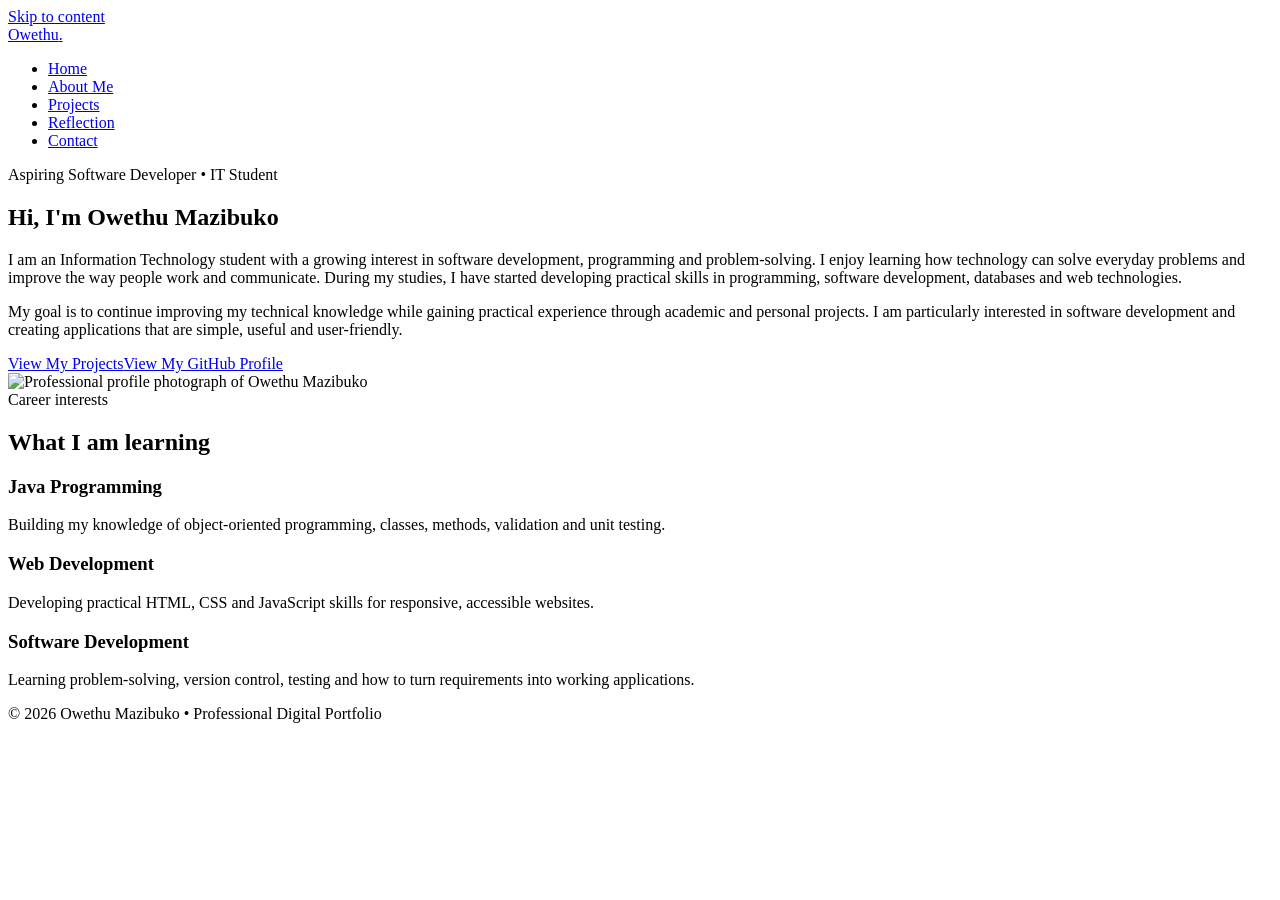
==== index.html @ 309514b4 "homepage" ====
<!doctype html><html lang="en"><head><meta charset="utf-8"><meta name="viewport" content="width=device-width,initial-scale=1"><meta name="description" content="Professional digital portfolio of Owethu Mazibuko, an aspiring software developer and Information Technology student."><title>Owethu Mazibuko | IT Student & Aspiring Software Developer</title><link rel="stylesheet" href="style.css"></head><body><a class="skip" href="#main">Skip to content</a><header class="nav"><div class="container nav-inner"><a class="brand" href="index.html">Owethu<span>.</span></a><nav aria-label="Main navigation"><ul><li><a class="active" href="index.html">Home</a></li><li><a href="about.html">About Me</a></li><li><a href="projects.html">Projects</a></li><li><a href="reflection.html">Reflection</a></li><li><a href="contact.html">Contact</a></li></ul></nav></div></header><main id="main"><section class="hero"><div class="container hero-grid"><div><div class="eyebrow">Aspiring Software Developer • IT Student</div><h1>Hi, I'm <span>Owethu Mazibuko</span></h1><p class="lead">I am an Information Technology student with a growing interest in software development, programming and problem-solving. I enjoy learning how technology can solve everyday problems and improve the way people work and communicate. During my studies, I have started developing practical skills in programming, software development, databases and web technologies.</p><p class="lead">My goal is to continue improving my technical knowledge while gaining practical experience through academic and personal projects. I am particularly interested in software development and creating applications that are simple, useful and user-friendly.</p><div class="buttons"><a class="btn" href="projects.html">View My Projects</a><a class="btn secondary" href="https://github.com/Mazi-debug" target="_blank" rel="noopener">View My GitHub Profile</a></div></div><img class="photo" src="images/profile.jpg" alt="Professional profile photograph of Owethu Mazibuko"></div></section><section class="section alt"><div class="container"><div class="eyebrow">Career interests</div><h2>What I am learning</h2><div class="grid3"><article class="card"><h3>Java Programming</h3><p class="muted">Building my knowledge of object-oriented programming, classes, methods, validation and unit testing.</p></article><article class="card"><h3>Web Development</h3><p class="muted">Developing practical HTML, CSS and JavaScript skills for responsive, accessible websites.</p></article><article class="card"><h3>Software Development</h3><p class="muted">Learning problem-solving, version control, testing and how to turn requirements into working applications.</p></article></div></div></section></main><footer><div class="container">© 2026 Owethu Mazibuko • Professional Digital Portfolio</div></footer></body></html>
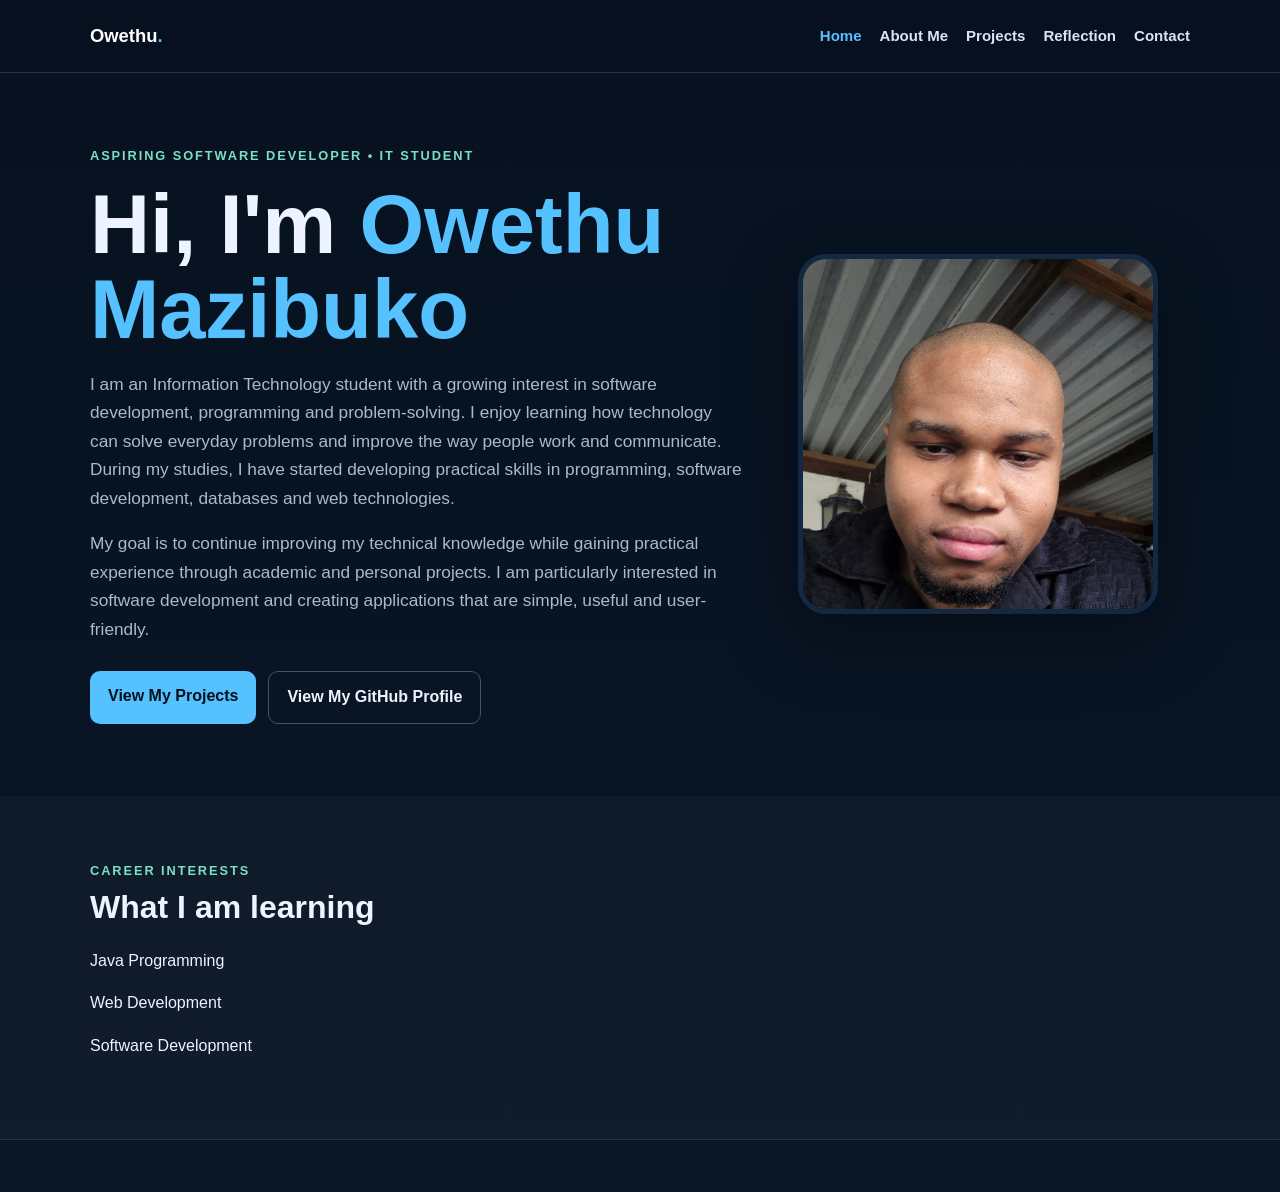
==== commit 01075ac8: "updated structure" ====
--- a/index.html
+++ b/index.html
@@ -1 +1,68 @@
-<!doctype html><html lang="en"><head><meta charset="utf-8"><meta name="viewport" content="width=device-width,initial-scale=1"><meta name="description" content="Professional digital portfolio of Owethu Mazibuko, an aspiring software developer and Information Technology student."><title>Owethu Mazibuko | IT Student & Aspiring Software Developer</title><link rel="stylesheet" href="style.css"></head><body><a class="skip" href="#main">Skip to content</a><header class="nav"><div class="container nav-inner"><a class="brand" href="index.html">Owethu<span>.</span></a><nav aria-label="Main navigation"><ul><li><a class="active" href="index.html">Home</a></li><li><a href="about.html">About Me</a></li><li><a href="projects.html">Projects</a></li><li><a href="reflection.html">Reflection</a></li><li><a href="contact.html">Contact</a></li></ul></nav></div></header><main id="main"><section class="hero"><div class="container hero-grid"><div><div class="eyebrow">Aspiring Software Developer • IT Student</div><h1>Hi, I'm <span>Owethu Mazibuko</span></h1><p class="lead">I am an Information Technology student with a growing interest in software development, programming and problem-solving. I enjoy learning how technology can solve everyday problems and improve the way people work and communicate. During my studies, I have started developing practical skills in programming, software development, databases and web technologies.</p><p class="lead">My goal is to continue improving my technical knowledge while gaining practical experience through academic and personal projects. I am particularly interested in software development and creating applications that are simple, useful and user-friendly.</p><div class="buttons"><a class="btn" href="projects.html">View My Projects</a><a class="btn secondary" href="https://github.com/Mazi-debug" target="_blank" rel="noopener">View My GitHub Profile</a></div></div><img class="photo" src="images/profile.jpg" alt="Professional profile photograph of Owethu Mazibuko"></div></section><section class="section alt"><div class="container"><div class="eyebrow">Career interests</div><h2>What I am learning</h2><div class="grid3"><article class="card"><h3>Java Programming</h3><p class="muted">Building my knowledge of object-oriented programming, classes, methods, validation and unit testing.</p></article><article class="card"><h3>Web Development</h3><p class="muted">Developing practical HTML, CSS and JavaScript skills for responsive, accessible websites.</p></article><article class="card"><h3>Software Development</h3><p class="muted">Learning problem-solving, version control, testing and how to turn requirements into working applications.</p></article></div></div></section></main><footer><div class="container">© 2026 Owethu Mazibuko • Professional Digital Portfolio</div></footer></body></html>
+<!doctype html>
+<html lang="en">
+    <head>
+        <meta charset="utf-8">
+        <meta name="viewport" content="width=device-width,initial-scale=1">
+        <meta name="description" content="Professional digital portfolio of Owethu Mazibuko, an aspiring software developer and Information Technology student.">
+        <title>Owethu Mazibuko | IT Student & Aspiring Software Developer</title>
+        <link rel="stylesheet" href="style.css">
+    </head>
+    <body>
+        <a class="skip" href="#main">Skip to content</a>
+        <header class="nav">
+            <div class="container nav-inner">
+                <a class="brand" href="index.html">Owethu<span>.</span></a>
+                <nav aria-label="Main navigation">
+                    <ul>
+                        <li><a class="active" href="index.html">Home</a></li>
+                        <li><a href="about.html">About Me</a></li>
+                        <li><a href="projects.html">Projects</a></li>
+                        <li><a href="reflection.html">Reflection</a></li>
+                        <li><a href="contact.html">Contact</a></li>
+                    </ul>
+                </nav>
+            </div>
+        </header>
+        <main id="main">
+            <section class="hero">
+                <div class="container hero-grid">
+                    <div>
+                        <div class="eyebrow">Aspiring Software Developer • IT Student</div>
+                        <h1>Hi, I'm <span>Owethu Mazibuko</span></h1>
+                        <p class="lead">I am an Information Technology student with a growing interest in software development, programming and problem-solving. I enjoy learning how technology can solve everyday problems and improve the way people work and communicate. During my studies, I have started developing practical skills in programming, software development, databases and web technologies.</p>
+                        <p class="lead">My goal is to continue improving my technical knowledge while gaining practical experience through academic and personal projects. I am particularly interested in software development and creating applications that are simple, useful and user-friendly.</p>
+                        <div class="buttons">
+                            <a class="btn" href="projects.html">View My Projects</a>
+                            <a class="btn secondary" href="https://github.com/Mazi-debug" target="_blank" rel="noopener">View My GitHub Profile</a>
+                        </div>
+                    </div>
+                    <img class="photo" src="images/profile.jpg" alt="Professional profile photograph of Owethu Mazibuko">
+                </div>
+            </section>
+            <section class="section alt">
+                <div class="container">
+                    <div class="eyebrow">Career interests</div>
+                    <h2>What I am learning</h2>
+                    <div class("grid3"):
+                        <article class("card"):
+                            <h3>Java Programming</h3>
+                            <p class("muted"): Building my knowledge of object-oriented programming, classes, methods, validation and unit testing.</p>
+                        </article>
+                        <article class("card"):
+                            <h3>Web Development</h3>
+                            <p class("muted"): Developing practical HTML, CSS and JavaScript skills for responsive, accessible websites.</p>
+                        </article>
+                        <article class("card"):
+                            <h3>Software Development</h3>
+                            <p class("muted"): Learning problem-solving, version control, testing and how to turn requirements into working applications.</p>
+                        </article>
+                    </div>
+                </div>
+            </section>
+        </main>
+        <footer>
+            <div class("container"): © 2026 Owethu Mazibuko • Professional Digital Portfolio
+            </div)
+        </footer)
+    </body)
+</html)
--- a/style.css
+++ b/style.css
@@ -0,0 +1,49 @@
+:root{--bg:#07111f;--card:#0f1d2f;--text:#edf4ff;--muted:#aab9cc;--accent:#55c2ff;--accent2:#7be0c3;--line:#20344c;--white:#fff}
+*{box-sizing:border-box}
+html{scroll-behavior:smooth}
+body{margin:0;font-family:Arial,Helvetica,sans-serif;background:linear-gradient(180deg,#07111f,#0a1727);color:var(--text);line-height:1.65}
+a{color:var(--accent)}
+.container{width:min(1100px,92%);margin:auto}
+.nav{position:sticky;top:0;z-index:20;background:rgba(7,17,31,.96);border-bottom:1px solid var(--line)}
+.nav-inner{min-height:72px;display:flex;align-items:center;justify-content:space-between;gap:20px}
+.brand{font-size:1.15rem;font-weight:800;text-decoration:none;color:#fff}
+.brand span{color:var(--accent)
+}nav ul{display:flex;list-style:none;gap:18px;margin:0;padding:0
+}nav a{text-decoration:none;color:#d9e5f4;font-weight:700;font-size:.94rem
+}nav a:hover,nav a.active{color:var(--accent)}
+.hero{padding:72px 0}
+.hero-grid{display:grid;grid-template-columns:1.25fr .75fr;align-items:center;gap:55px}
+.eyebrow{text-transform:uppercase;letter-spacing:.15em;color:var(--accent2);font-size:.8rem;font-weight:800}
+.hero h1{font-size:clamp(2.7rem,7vw,5.2rem);line-height:1.02;margin:.2em 0}
+.hero h1 span{color:var(--accent)}
+.lead{font-size:1.08rem;color:var(--muted);max-width:720px}
+.photo{width:min(360px,100%);aspect-ratio:1/1;border-radius:28px;object-fit:cover;object-position:center 35%;border:5px solid #132942;box-shadow:0 24px 70px rgba(0,0,0,.35)}
+.buttons{display:flex;gap:12px;flex-wrap:wrap;margin-top:28px}
+.btn{display:inline-block;padding:12px 18px;border-radius:10px;background:var(--accent);color:#04101c;text-decoration:none;font-weight:800}
+.btn.secondary{background:transparent;color:var(--text);border:1px solid #3b5572}
+.section{padding:64px 0}
+.section.alt{background:rgba(255,255,255,.025)}
+h2{font-size:2rem;margin:0 0 14px}
+h3{margin-top:0}
+.muted{color:var(--muted)}
+.grid3,.grid2{display:grid;gap:20px;margin-top:28px}
+.grid3{grid-template-columns:repeat(3,1fr)}
+.grid2{grid-template-columns:repeat(2,1fr)}
+.card{background:var(--card);border:1px solid var(--line);border-radius:18px;padding:24px}
+.tag{display:inline-block;padding:5px 10px;border-radius:999px;background:#152b42;color:#bfe9ff;margin:4px 4px 4px 0;font-size:.82rem}
+.page-head{padding:58px 0 30px}
+.page-head h1{font-size:clamp(2.3rem,5vw,3.6rem);margin:.1em 0}
+.project{margin-bottom:24px}.project-visual{height:190px;border-radius:14px;background:linear-gradient(135deg,#122a43,#163f4e);display:grid;place-items:center;font-size:3rem;margin-bottom:18px}
+.reflection p,.about p{color:#c8d5e4}.contact-list{display:grid;gap:14px}
+.contact-item{padding:18px;border:1px solid var(--line);border-radius:14px;background:var(--card)}
+footer{border-top:1px solid var(--line);padding:26px 0;color:#91a5bb;text-align:center}
+.skip{position:absolute;left:-9999px}.skip:focus{left:10px;top:10px;background:#fff;color:#000;padding:8px;z-index:99}
+@media(max-width:780px){.hero-grid,.grid3,.grid2{grid-template-columns:1fr}
+.hero{padding:48px 0}
+.hero-grid{text-align:center}
+.hero .lead{margin-inline:auto}
+.buttons{justify-content:center}
+.photo{margin:auto}
+nav ul{gap:10px;flex-wrap:wrap;justify-content:flex-end}
+nav a{font-size:.78rem}.nav-inner{padding:10px 0;align-items:flex-start}
+.brand{padding-top:3px}}
